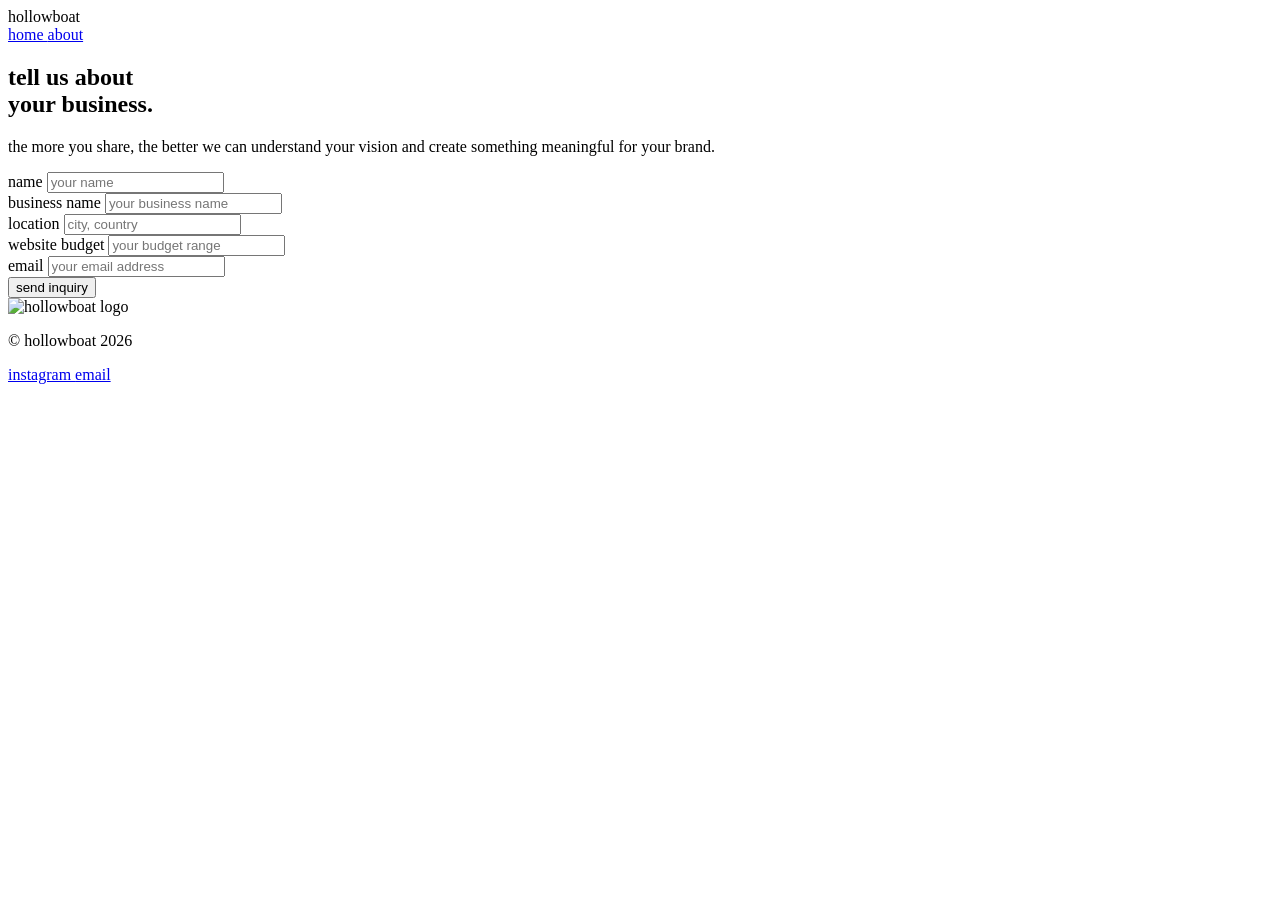
==== about.html @ 6f068b11 "Create about.html" ====
<!DOCTYPE html>
<html lang="en">

<head>

  <meta charset="UTF-8" />

  <meta name="viewport"
  content="width=device-width, initial-scale=1.0" />

  <!-- SEO -->

  <title>
    about — hollowboat
  </title>

  <meta name="description"
  content="contact hollowboat for calm and modern websites for shops, cafes, and creative brands." />

  <meta name="keywords"
  content="hollowboat contact, hollowboat studio, small business websites, indie web studio" />

  <meta name="author"
  content="hollowboat" />

  <!-- Theme -->

  <meta name="theme-color"
  content="#111111" />

  <!-- Fonts -->

  <link rel="preconnect"
  href="https://fonts.googleapis.com">

  <link rel="preconnect"
  href="https://fonts.gstatic.com"
  crossorigin>

  <link href="https://fonts.googleapis.com/css2?family=Cormorant+Garamond:wght@300;400;500&family=Inter:wght@300;400&display=swap"
  rel="stylesheet">

  <!-- CSS -->

  <link rel="stylesheet"
  href="about.css">

</head>

<body>

  <main class="about-page">

    <!-- Fog -->

    <div class="fog"></div>

    <!-- NAV -->

    <nav>

      <div class="logo">
        hollowboat
      </div>

      <div class="nav-links">

        <a href="index.html">
          home
        </a>

        <a href="about.html">
          about
        </a>

      </div>

    </nav>

    <!-- MAIN CONTENT -->

    <section class="about-container">

      <!-- LEFT SIDE -->

      <div class="about-left">

        <h1>
          tell us about<br>
          your business.
        </h1>

        <p>
          the more you share, the better we can understand your vision and create something meaningful for your brand.
        </p>

      </div>

      <!-- RIGHT SIDE -->

      <div class="about-right">

        <form
        action="https://formsubmit.co/devfromasia@gmail.com"
        method="POST">

          <!-- Disable captcha -->

          <input type="hidden"
          name="_captcha"
          value="false">

          <!-- Redirect -->

          <input type="hidden"
          name="_next"
          value="https://yourwebsite.com/">

          <div class="input-group">

            <label>
              name
            </label>

            <input
            type="text"
            name="name"
            placeholder="your name"
            required>

          </div>

          <div class="input-group">

            <label>
              business name
            </label>

            <input
            type="text"
            name="business"
            placeholder="your business name"
            required>

          </div>

          <div class="input-group">

            <label>
              location
            </label>

            <input
            type="text"
            name="location"
            placeholder="city, country"
            required>

          </div>

          <div class="input-group">

            <label>
              website budget
            </label>

            <input
            type="text"
            name="budget"
            placeholder="your budget range"
            required>

          </div>

          <div class="input-group">

            <label>
              email
            </label>

            <input
            type="email"
            name="email"
            placeholder="your email address"
            required>

          </div>

          <button type="submit">
            send inquiry
          </button>

        </form>

      </div>

    </section>

    <!-- Bottom Boat Logo -->

    <div class="boat-logo">

      <img
      src="https://raw.githubusercontent.com/hollowboat/AboutUs/main/Assests/Logo%20Drawing.png"
      alt="hollowboat logo">

    </div>

    <!-- FOOTER -->

    <footer>

      <p>
        © hollowboat 2026
      </p>

      <div class="footer-links">

        <a href="https://instagram.com/hollowboat"
        target="_blank">

          instagram

        </a>

        <a href="mailto:devfromasia@gmail.com">

          email

        </a>

      </div>

    </footer>

  </main>

  <!-- JS -->

  <script src="about.js"></script>

</body>
</html>
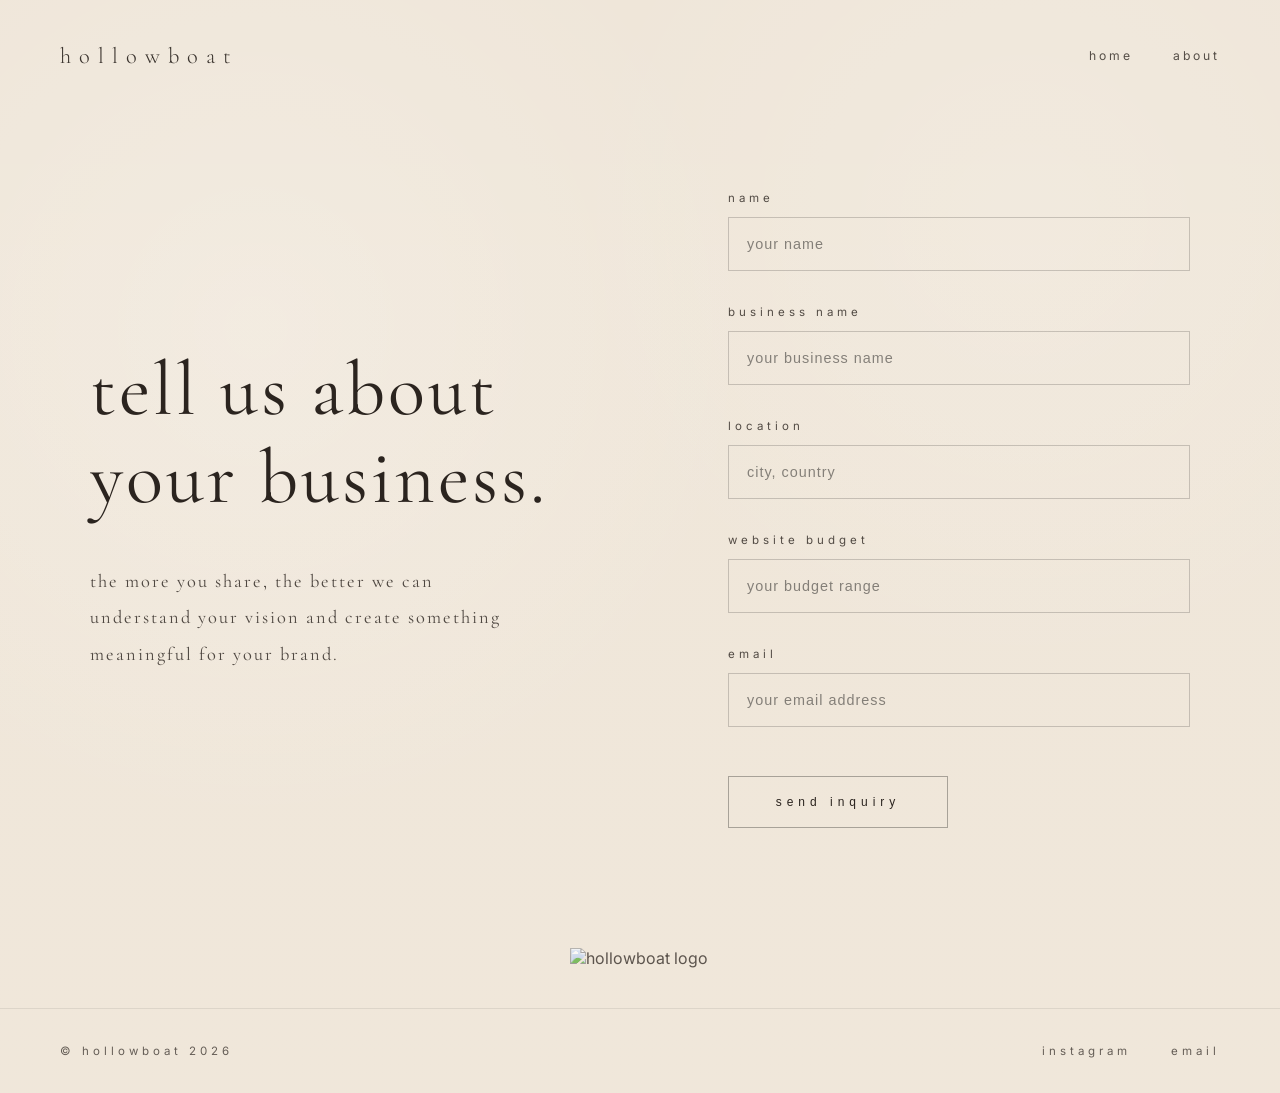
==== commit e1195173: "Update about.html" ====
--- a/about.html
+++ b/about.html
@@ -101,8 +101,12 @@
       <div class="about-right">
 
         <form
-        action="https://formsubmit.co/devfromasia@gmail.com"
+        action="https://formsubmit.co/504ff43af9c0d17e483196ef76240d48"
         method="POST">
+
+          <input type="hidden"
+            name="_subject"
+            value="New Hollowboat Inquiry">
 
           <!-- Disable captcha -->
 
@@ -114,7 +118,7 @@
 
           <input type="hidden"
           name="_next"
-          value="https://yourwebsite.com/">
+          value="https://hollowboat.github.io/AboutUs/">
 
           <div class="input-group">
 
--- a/about.css
+++ b/about.css
@@ -0,0 +1,484 @@
+/* =========================
+   hollowboat — about.css
+========================= */
+
+*{
+  margin:0;
+  padding:0;
+  box-sizing:border-box;
+}
+
+html{
+  scroll-behavior:smooth;
+}
+
+body{
+
+  background:#ece1d1;
+
+  color:#2b241f;
+
+  overflow-x:hidden;
+
+  font-family:'Inter',sans-serif;
+
+  opacity:1;
+
+  transition:opacity 1s ease;
+}
+
+a{
+  text-decoration:none;
+  color:inherit;
+}
+
+/* =========================
+   ABOUT PAGE
+========================= */
+
+.about-page{
+
+  min-height:100vh;
+  width:100%;
+
+  position:relative;
+
+  background:
+  linear-gradient(rgba(255,255,255,0.18),
+  rgba(255,255,255,0.20)),
+
+  url("https://raw.githubusercontent.com/hollowboat/AboutUs/main/Assests/Background.png");
+
+  background-size:cover;
+  background-position:center;
+  background-repeat:no-repeat;
+
+  overflow:hidden;
+}
+
+/* =========================
+   GRAIN
+========================= */
+
+.about-page::before{
+
+  content:"";
+
+  position:absolute;
+
+  inset:0;
+
+  background-image:
+  url("https://www.transparenttextures.com/patterns/asfalt-light.png");
+
+  opacity:0.06;
+
+  mix-blend-mode:multiply;
+
+  pointer-events:none;
+
+  z-index:1;
+}
+
+/* =========================
+   FOG
+========================= */
+
+.fog{
+
+  position:absolute;
+
+  inset:0;
+
+  background:
+  radial-gradient(circle at 20% 30%,
+  rgba(255,255,255,0.20),
+  transparent 40%),
+
+  radial-gradient(circle at 80% 20%,
+  rgba(255,255,255,0.14),
+  transparent 35%);
+
+  animation:fogMove 18s ease-in-out infinite alternate;
+
+  pointer-events:none;
+
+  z-index:2;
+}
+
+@keyframes fogMove{
+
+  from{
+    transform:translateY(0px);
+  }
+
+  to{
+    transform:translateY(-10px);
+  }
+
+}
+
+/* =========================
+   NAVBAR
+========================= */
+
+nav{
+
+  width:100%;
+
+  padding:42px 60px;
+
+  display:flex;
+  justify-content:space-between;
+  align-items:center;
+
+  position:relative;
+
+  z-index:10;
+}
+
+.logo{
+
+  font-family:'Cormorant Garamond',serif;
+
+  font-size:1.4rem;
+
+  letter-spacing:8px;
+
+  font-weight:300;
+
+  opacity:0.92;
+}
+
+.nav-links{
+
+  display:flex;
+
+  gap:40px;
+}
+
+.nav-links a{
+
+  font-size:0.76rem;
+
+  letter-spacing:3px;
+
+  text-transform:lowercase;
+
+  opacity:0.78;
+
+  transition:0.4s ease;
+}
+
+.nav-links a:hover{
+  opacity:1;
+}
+
+/* =========================
+   MAIN LAYOUT
+========================= */
+
+.about-container{
+
+  width:100%;
+
+  min-height:75vh;
+
+  display:flex;
+  justify-content:space-between;
+  align-items:center;
+
+  gap:100px;
+
+  padding:80px 90px;
+
+  position:relative;
+
+  z-index:5;
+}
+
+/* =========================
+   LEFT
+========================= */
+
+.about-left{
+
+  width:45%;
+}
+
+.about-left h1{
+
+  font-family:'Cormorant Garamond',serif;
+
+  font-size:clamp(3rem,6vw,5rem);
+
+  font-weight:400;
+
+  line-height:1.15;
+
+  letter-spacing:3px;
+
+  margin-bottom:40px;
+}
+
+.about-left p{
+
+  max-width:420px;
+
+  font-family:'Cormorant Garamond',serif;
+
+  font-size:1.15rem;
+
+  line-height:2;
+
+  letter-spacing:2px;
+
+  opacity:0.82;
+}
+
+/* =========================
+   RIGHT
+========================= */
+
+.about-right{
+
+  width:42%;
+}
+
+/* FORM */
+
+form{
+
+  width:100%;
+
+  display:flex;
+  flex-direction:column;
+
+  gap:34px;
+}
+
+.input-group{
+
+  display:flex;
+  flex-direction:column;
+
+  gap:12px;
+}
+
+label{
+
+  font-size:0.72rem;
+
+  letter-spacing:4px;
+
+  text-transform:lowercase;
+
+  opacity:0.8;
+}
+
+input{
+
+  width:100%;
+
+  background:transparent;
+
+  border:
+  1px solid rgba(0,0,0,0.18);
+
+  padding:18px 18px;
+
+  color:#2b241f;
+
+  font-size:0.9rem;
+
+  outline:none;
+
+  transition:0.4s ease;
+}
+
+input::placeholder{
+
+  color:
+  rgba(0,0,0,0.45);
+
+  letter-spacing:1px;
+}
+
+input:focus{
+
+  border:
+  1px solid rgba(0,0,0,0.35);
+
+  background:
+  rgba(255,255,255,0.10);
+}
+
+/* BUTTON */
+
+button{
+
+  margin-top:15px;
+
+  width:220px;
+
+  padding:18px 20px;
+
+  background:transparent;
+
+  border:
+  1px solid rgba(0,0,0,0.30);
+
+  font-size:0.75rem;
+
+  letter-spacing:5px;
+
+  text-transform:lowercase;
+
+  cursor:pointer;
+
+  transition:0.4s ease;
+
+  color:#2b241f;
+}
+
+button:hover{
+
+  background:
+  rgba(255,255,255,0.18);
+
+  transform:
+  translateY(-2px);
+}
+
+/* =========================
+   BOAT LOGO
+========================= */
+
+.boat-logo{
+
+  width:100%;
+
+  display:flex;
+  justify-content:center;
+
+  margin-top:40px;
+
+  position:relative;
+
+  z-index:5;
+}
+
+.boat-logo img{
+
+  width:140px;
+
+  opacity:0.75;
+}
+
+/* =========================
+   FOOTER
+========================= */
+
+footer{
+
+  width:100%;
+
+  padding:35px 60px;
+
+  display:flex;
+  justify-content:space-between;
+  align-items:center;
+
+  border-top:
+  1px solid rgba(0,0,0,0.08);
+
+  position:relative;
+
+  z-index:5;
+
+  margin-top:40px;
+}
+
+footer p,
+footer a{
+
+  font-size:0.72rem;
+
+  letter-spacing:4px;
+
+  opacity:0.7;
+}
+
+.footer-links{
+
+  display:flex;
+
+  gap:40px;
+}
+
+/* =========================
+   RESPONSIVE
+========================= */
+
+@media(max-width:1000px){
+
+  .about-container{
+
+    flex-direction:column;
+
+    align-items:flex-start;
+
+    gap:80px;
+
+    padding:60px 30px;
+  }
+
+  .about-left,
+  .about-right{
+
+    width:100%;
+  }
+
+  .about-left h1{
+
+    font-size:3rem;
+  }
+
+  nav{
+    padding:28px 24px;
+  }
+
+  footer{
+
+    padding:28px 24px;
+
+    flex-direction:column;
+
+    gap:20px;
+  }
+
+  .logo{
+
+    font-size:1rem;
+
+    letter-spacing:5px;
+  }
+
+  .nav-links{
+
+    gap:18px;
+  }
+
+  .nav-links a{
+
+    font-size:0.65rem;
+
+    letter-spacing:2px;
+  }
+
+  button{
+
+    width:100%;
+  }
+
+}
